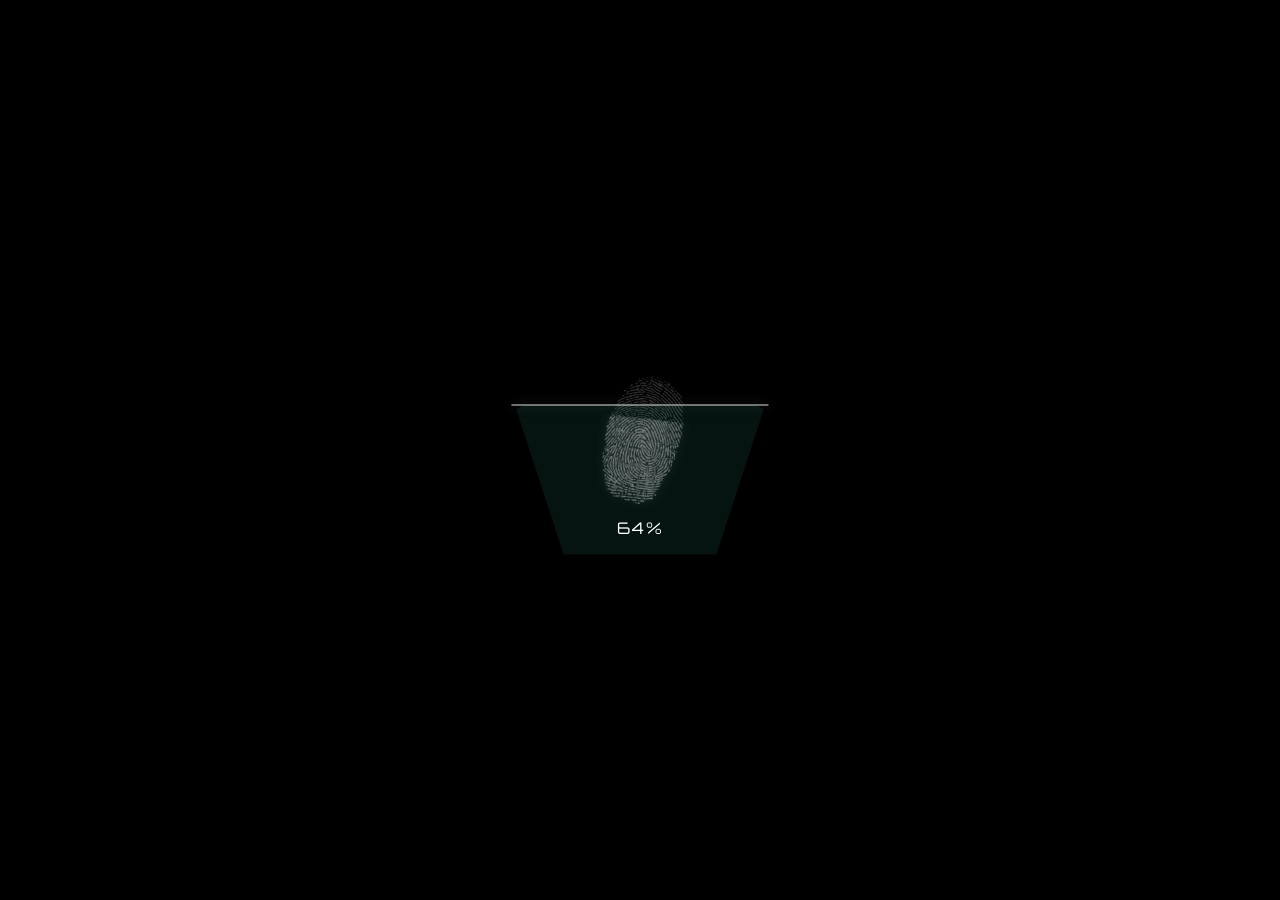
==== index.html @ 92cc8f49 "Update wel outreach" ====
<!doctype html>
<html lang="en">
  <head>
    <meta charset="utf-8">
    <meta name="viewport" content="width=device-width, initial-scale=1">
    <title>IONG | Surplus to Sustenance</title>
    <link rel="icon" href="assets/favicon.svg" type="image/svg+xml">
    <link rel="preconnect" href="https://fonts.googleapis.com">
    <link rel="preconnect" href="https://fonts.gstatic.com" crossorigin>
    <link href="https://fonts.googleapis.com/css2?family=Inter:wght@400&family=Orbitron:wght@400;500&display=swap" rel="stylesheet">
    <link rel="stylesheet" href="department-map.css?v=20260505-loading-final">
  </head>
  <body>
    <div class="department-page">
      <nav class="dept-nav">
        <a class="dept-logo" href="index.html" aria-label="IONG department map">
          <img src="assets/subtract.svg" alt="">
          <span>IONG</span>
        </a>
        <div class="employee">
          <p>Employee</p>
          <span>#004582</span>
        </div>
      </nav>

      <main class="dept-main">
        <section class="map-stage" data-map-stage aria-label="Department map">
          <svg class="pentagon-map" viewBox="0 0 900 620" xmlns="http://www.w3.org/2000/svg" aria-hidden="true">
            <g class="pentagon-layer layer-one">
              <polygon points="" data-radius="240"></polygon>
            </g>
            <g class="pentagon-layer layer-two">
              <polygon points="" data-radius="207"></polygon>
            </g>
            <g class="pentagon-layer layer-three">
              <polygon points="" data-radius="173"></polygon>
            </g>
            <g class="pentagon-layer layer-four">
              <polygon points="" data-radius="140"></polygon>
            </g>
          </svg>

          <button class="dept-label dept-mete" data-dept="mete" type="button">
            <span data-type-dept="mete">METE SYSTEMS</span><span class="cursor is-hidden" data-cursor="mete">|</span>
          </button>
          <button class="dept-label dept-wel" data-dept="wel" type="button">
            <span data-type-dept="wel">WĒL OUTREACH</span><span class="cursor is-hidden" data-cursor="wel">|</span>
          </button>
          <button class="dept-label dept-lic" data-dept="lic" type="button">
            <span data-type-dept="lic">LÍC ANALYTICS</span><span class="cursor is-hidden" data-cursor="lic">|</span>
            <span class="dept-hover-preview dept-hover-lock" aria-hidden="true">
              <span class="dept-lock-icon">
                <img class="dept-lock-body" src="assets/lock-body.svg" alt="">
                <img class="dept-lock-keyhole" src="assets/lock-keyhole.svg" alt="">
              </span>
            </span>
          </button>
          <button class="dept-label dept-lif" data-dept="lif" type="button">
            <span data-type-dept="lif">LIF CONTINUITY</span><span class="cursor is-hidden" data-cursor="lif">|</span>
            <span class="dept-hover-preview dept-hover-lock" aria-hidden="true">
              <span class="dept-lock-icon">
                <img class="dept-lock-body" src="assets/lock-body.svg" alt="">
                <img class="dept-lock-keyhole" src="assets/lock-keyhole.svg" alt="">
              </span>
            </span>
          </button>
          <button class="dept-label dept-hael" data-dept="hael" type="button">
            <span data-type-dept="hael">HÆL INTELLIGENCE</span><span class="cursor is-hidden" data-cursor="hael">|</span>
          </button>
        </section>
      </main>

      <aside class="department-detail-overlay" data-department-detail aria-hidden="true">
        <div class="department-detail-heading">
          <p data-detail-title>METE SYSTEMS</p>
          <span data-detail-subtitle>Surplus to sustenance</span>
        </div>
        <div class="department-detail-media" data-detail-media>
          <img data-detail-image src="assets/department-overlay-mete.png" alt="">
          <span class="department-detail-lock" data-detail-lock aria-hidden="true" hidden>
            <img class="department-detail-lock-body" src="assets/lock-body.svg" alt="">
            <img class="department-detail-lock-keyhole" src="assets/lock-keyhole.svg" alt="">
          </span>
        </div>
        <p class="department-detail-copy" data-detail-copy>
          Mete Systems collects and processes nutritional materials into daily sachets. It reduces waste and meets safety standards. The exact composition is not shared, and most processes are not visible to the public.
        </p>
      </aside>

      <div class="loading-overlay" data-loading>
        <div class="loading-main">
          <div class="loading-mark">
            <div class="loading-shape-frame">
              <div class="loading-complete-mask">
                <img class="loading-pentagon-complete" src="assets/loading-pentagon-100.svg" alt="">
              </div>
              <div class="loading-fingerprint" aria-hidden="true">
                <img src="assets/loading-fingerprint.png?v=20260505-loading-final" alt="">
                <img class="loading-fingerprint-scan" src="assets/loading-fingerprint.png?v=20260505-loading-final" alt="">
              </div>
              <div class="loading-scan-line" aria-hidden="true"></div>
            </div>
            <p class="loading-percent"><span data-loading-percent>0</span>%</p>
            <p class="loading-verified">Verified</p>
          </div>
        </div>
      </div>

      <div class="restricted-overlay" data-restricted hidden>
        <div class="restricted-modal" role="dialog" aria-modal="true" aria-labelledby="restricted-title">
          <div class="restricted-heading">
            <p id="restricted-title" class="restricted-title" data-restricted-title>LIF CONTINUITY</p>
            <p class="restricted-subtitle" data-restricted-subtitle>Population monitoring</p>
          </div>
          <button class="restricted-close" data-dismiss type="button" aria-label="Close restricted department detail">
            <img src="assets/close-light.svg" alt="">
          </button>
          <div class="restricted-content">
            <div class="restricted-card">
              <span class="restricted-lock-icon" aria-hidden="true">
                <img class="dept-lock-body" src="assets/lock-body.svg" alt="">
                <img class="dept-lock-keyhole" src="assets/lock-keyhole.svg" alt="">
              </span>
              <p>Access restricted.</p>
            </div>
            <p class="restricted-copy">Your clearance level does not permit access to this section.</p>
          </div>
        </div>
      </div>
    </div>

    <script src="cursor-glow.js"></script>
    <script src="department-map.js?v=20260505-loading-final"></script>
  </body>
</html>
---- department-map.css ----
:root {
  --background: #000000;
  --primary: #2a8a7a;
  --secondary: #ffffff;
}

* {
  box-sizing: border-box;
}

html,
body {
  width: 100%;
  min-width: 320px;
  height: 100%;
  margin: 0;
  background: var(--background);
  color: var(--secondary);
  font-family: Inter, Arial, sans-serif;
  overflow: hidden;
}

button,
a {
  font: inherit;
}

img {
  display: block;
  user-select: none;
}

.department-page {
  height: 100vh;
  display: flex;
  flex-direction: column;
  overflow: hidden;
  background: var(--background);
}

.dept-nav {
  flex: 0 0 auto;
  display: flex;
  align-items: center;
  justify-content: space-between;
  padding: 20px clamp(24px, 4.17vw, 80px);
}

.dept-logo {
  display: flex;
  align-items: center;
  gap: 48px;
  color: var(--secondary);
  text-decoration: none;
}

.dept-logo img {
  width: 24px;
  height: 23px;
}

.dept-logo span {
  font-family: Orbitron, sans-serif;
  font-size: 16px;
  line-height: 1;
  letter-spacing: 16px;
}

.employee {
  display: flex;
  flex-direction: column;
  align-items: flex-start;
  gap: 4px;
  font-weight: 400;
  line-height: 1;
}

.employee p {
  margin: 0;
  color: var(--secondary);
  font-family: Orbitron, sans-serif;
  font-size: 16px;
  line-height: 1;
  letter-spacing: 2px;
  text-transform: uppercase;
  white-space: nowrap;
}

.employee span {
  color: var(--primary);
  font-size: 10px;
  line-height: 1;
}

.dept-main {
  flex: 1 1 auto;
  min-height: 0;
  display: flex;
  flex-direction: column;
  align-items: center;
  justify-content: center;
  padding: 40px clamp(24px, 4.17vw, 80px);
  overflow: hidden;
}

.cursor {
  color: var(--primary);
  animation: cursor-blink 900ms steps(2, end) infinite;
}

.cursor.is-hidden {
  display: none;
}

.map-stage {
  position: relative;
  width: min(900px, 100%, calc((100vh - 230px) * 1.4516));
  max-height: 100%;
  aspect-ratio: 900 / 620;
  transform-style: preserve-3d;
  transform: perspective(1000px) rotateX(var(--tilt-x, 0deg)) rotateY(var(--tilt-y, 0deg));
  transition: transform 120ms ease-out;
}

.loading-overlay {
  position: fixed;
  inset: 0;
  z-index: 80;
  display: flex;
  align-items: center;
  justify-content: center;
  background: var(--background);
  opacity: 1;
  transition: opacity 520ms cubic-bezier(0.22, 1, 0.36, 1), visibility 520ms cubic-bezier(0.22, 1, 0.36, 1);
}

.loading-overlay.is-done {
  opacity: 0;
  visibility: hidden;
}

.loading-main {
  min-height: 100%;
  width: 100%;
  display: flex;
  align-items: center;
  justify-content: center;
  transition: opacity 520ms cubic-bezier(0.22, 1, 0.36, 1);
  will-change: opacity, transform;
}

.loading-overlay.is-done .loading-main {
  opacity: 0;
}

.loading-percent,
.loading-verified {
  margin: 0;
  color: var(--secondary);
  font-family: Orbitron, sans-serif;
  font-size: 16px;
  font-weight: 400;
  line-height: 1;
  letter-spacing: 2px;
  text-transform: uppercase;
  white-space: nowrap;
}

.loading-mark {
  position: relative;
  width: min(260px, 42vmin);
  aspect-ratio: 1;
  transform: translate3d(0, 0, 0) scale(1);
  transform-origin: center;
  transition: transform 980ms cubic-bezier(0.16, 1, 0.3, 1), opacity 520ms ease;
  will-change: transform, opacity;
}

.loading-overlay.is-morph .loading-mark {
  transform: translate3d(var(--loading-final-x, 0px), var(--loading-final-y, 0px), 0) scale(var(--loading-final-scale, 1));
}

.loading-overlay.is-morph .loading-percent {
  opacity: 0;
  transition: opacity 220ms ease;
}

.loading-overlay.is-morph .loading-fingerprint,
.loading-overlay.is-morph .loading-scan-line,
.loading-overlay.is-morph .loading-verified {
  opacity: 0;
  transition: opacity 220ms ease;
}

.loading-shape-frame {
  position: absolute;
  inset: 0 2.45% 9.55%;
}

.loading-pentagon {
  position: absolute;
  inset: 0;
  width: 100%;
  height: 100%;
  max-width: none;
}

.loading-complete-mask {
  position: absolute;
  left: 0;
  bottom: 0;
  width: 100%;
  height: calc(var(--loading-progress, 0) * 1%);
  overflow: hidden;
  opacity: 0.72;
}

.loading-pentagon-complete {
  position: absolute;
  left: 0;
  bottom: 0;
  width: 100%;
  height: var(--loading-shape-height, 100%);
  max-width: none;
}

.loading-fingerprint {
  position: absolute;
  left: 50%;
  top: 50%;
  width: 42.25%;
  height: 64.75%;
  z-index: 2;
  opacity: 0.46;
  overflow: hidden;
  transform: translate(-50%, -49%) rotate(7.13deg);
  transition: opacity 180ms ease;
}

.loading-fingerprint img {
  position: absolute;
  top: 0;
  left: 0;
  width: 100%;
  height: 100%;
  max-width: none;
  object-fit: contain;
}

.loading-fingerprint img:not(.loading-fingerprint-scan) {
  opacity: 0.42;
}

.loading-fingerprint-scan {
  opacity: 1;
  clip-path: inset(calc(100% - var(--loading-progress, 0) * 1%) 0 0 0);
  filter: drop-shadow(0 0 6px rgba(232, 234, 235, 0.48));
}

.loading-scan-line {
  position: absolute;
  left: 50%;
  top: calc(100% - var(--loading-progress, 0) * 1%);
  z-index: 3;
  width: 104%;
  height: 1px;
  background: rgba(232, 234, 235, 0.95);
  box-shadow: 0 0 12px rgba(232, 234, 235, 0.34);
  transform: translate(-50%, -50%);
  transition: opacity 180ms ease;
}

.loading-percent {
  position: absolute;
  left: 50%;
  top: calc(50% + 30%);
  opacity: 1;
  transform: translate(-50%, -50%);
  transition: opacity 180ms ease;
}

.loading-verified {
  position: absolute;
  left: 50%;
  top: 50%;
  opacity: 0;
  transform: translate(-50%, -50%);
  transition: opacity 220ms ease;
}

.loading-overlay.is-verified .loading-percent,
.loading-overlay.is-verified .loading-fingerprint,
.loading-overlay.is-verified .loading-scan-line {
  opacity: 0 !important;
}

.loading-overlay.is-verified .loading-verified {
  opacity: 1 !important;
}

.pentagon-map {
  position: absolute;
  inset: 0;
  width: 100%;
  height: 100%;
}

.pentagon-layer {
  opacity: 0;
  transform-box: fill-box;
  transform-origin: 450px 310px;
  transform: scale(0.88) rotate(-5deg);
}

.department-page.is-ready .pentagon-layer {
  animation: pentagon-enter 1120ms cubic-bezier(0.22, 1, 0.36, 1) forwards;
}

.department-page.is-ready .layer-one {
  animation-delay: 450ms;
}

.department-page.is-ready .layer-two {
  animation-delay: 300ms;
}

.department-page.is-ready .layer-three {
  animation-delay: 150ms;
}

.department-page.is-ready .layer-four {
  animation-delay: 0ms;
}

.pentagon-layer polygon {
  fill: var(--primary);
  fill-opacity: 0.1;
}

.dept-label {
  position: absolute;
  display: block;
  opacity: 0;
  padding: 0;
  border: 0;
  background: transparent;
  color: var(--secondary);
  font-family: Orbitron, sans-serif;
  font-size: 16px;
  line-height: 1;
  letter-spacing: 2px;
  text-transform: uppercase;
  white-space: nowrap;
  cursor: default;
  pointer-events: none;
  transform: translate3d(var(--label-anchor-x, 0), var(--label-anchor-y, 0), 0) translateY(14px);
  transition: opacity 720ms cubic-bezier(0.22, 1, 0.36, 1), transform 720ms cubic-bezier(0.22, 1, 0.36, 1), color 150ms ease;
  will-change: opacity, transform;
}

.dept-label::before {
  content: "";
  position: absolute;
  inset: -18px -28px;
}

.dept-label.is-ready {
  opacity: 1;
  cursor: pointer;
  pointer-events: auto;
  transform: translate3d(var(--label-anchor-x, 0), var(--label-anchor-y, 0), 0) translateY(0);
}

.dept-label:hover,
.dept-label:focus-visible {
  color: var(--primary);
  outline: none;
}

.dept-hover-preview {
  position: absolute;
  left: calc(100% + 56px);
  top: 50%;
  width: 77px;
  height: 77px;
  overflow: hidden;
  opacity: 0;
  visibility: hidden;
  z-index: 3;
  border-radius: 1.848px;
  transform: translateY(-50%) translateX(-8px) scale(0.98);
  transition: opacity 220ms ease, transform 260ms cubic-bezier(0.22, 1, 0.36, 1);
  pointer-events: none;
  will-change: opacity, transform;
}

.dept-lif .dept-hover-preview {
  right: calc(100% + 56px);
  left: auto;
  transform: translateY(-50%) translateX(8px) scale(0.98);
}

.dept-hover-lock {
  position: absolute;
  height: 77px;
}

.dept-lock-icon {
  position: absolute;
  left: calc(50% + 0.5px);
  top: 50%;
  width: 40px;
  height: 40px;
  transform: translate(-50%, -50%);
}

.dept-lock-body {
  position: absolute;
  left: 16.92%;
  top: 8.58%;
  width: 66.16%;
  height: 82.84%;
  max-width: none;
}

.dept-lock-keyhole {
  position: absolute;
  left: 45.83%;
  top: 58.13%;
  width: 8.34%;
  height: 16.08%;
  max-width: none;
}

.dept-label:hover .dept-hover-preview,
.dept-label:focus-visible .dept-hover-preview {
  opacity: 1;
  visibility: visible;
  transform: translateY(-50%) translateX(0) scale(1);
}

.dept-mete {
  left: 50%;
  top: 7.419%;
  --label-anchor-x: -50%;
  --label-anchor-y: -100%;
}

.dept-wel {
  left: 77.9%;
  top: 38.316%;
  --label-anchor-x: 0;
  --label-anchor-y: -50%;
}

.dept-lic {
  left: 67.244%;
  top: 88.33%;
  --label-anchor-x: 0;
  --label-anchor-y: 0;
}

.dept-lif {
  left: 32.756%;
  top: 88.33%;
  --label-anchor-x: -100%;
  --label-anchor-y: 0;
}

.dept-hael {
  left: 22.1%;
  top: 38.316%;
  --label-anchor-x: -100%;
  --label-anchor-y: -50%;
}

.department-detail-overlay {
  position: fixed;
  left: 50%;
  top: 50%;
  z-index: 28;
  width: 642px;
  height: 404px;
  overflow: hidden;
  border: 1px solid var(--primary);
  border-radius: 4px;
  background: var(--background);
  color: var(--secondary);
  opacity: 0;
  pointer-events: none;
  transform: translate(-50%, -47%) scale(0.965);
  transition: opacity 220ms ease, transform 340ms cubic-bezier(0.22, 1, 0.36, 1);
  will-change: opacity, transform;
}

.department-detail-overlay[aria-hidden="true"] {
  visibility: hidden;
}

.department-detail-overlay.is-open {
  visibility: visible;
  opacity: 1;
  transform: translate(-50%, -50%) scale(1);
}

.department-detail-heading {
  position: absolute;
  left: 55px;
  top: 31px;
  width: 432px;
  display: flex;
  flex-direction: column;
  align-items: flex-start;
  gap: 2px;
  font-weight: 400;
  line-height: 1;
  letter-spacing: 2px;
}

.department-detail-heading p,
.department-detail-heading span,
.department-detail-copy {
  margin: 0;
}

.department-detail-heading p {
  font-family: Orbitron, sans-serif;
  font-size: 16px;
  text-transform: uppercase;
}

.department-detail-heading span {
  font-size: 16px;
}

.department-detail-media {
  position: absolute;
  left: -62px;
  top: 22px;
  width: 403px;
  height: 403px;
}

.department-detail-media img {
  width: 100%;
  height: 100%;
  max-width: none;
  object-fit: cover;
}

.department-detail-media > img[hidden] {
  display: none;
}

.department-detail-media.is-mete {
  left: 55px;
  top: 106px;
  width: 160px;
  height: 218px;
}

.department-detail-media.is-mete img {
  object-fit: contain;
}

.department-detail-media.is-hael {
  left: 55px;
  top: 106px;
  width: 160px;
  height: 208px;
}

.department-detail-media.is-hael img {
  object-fit: cover;
}

.department-detail-media.is-wel {
  left: 55px;
  top: 115px;
  width: 160px;
  height: 208px;
}

.department-detail-media.is-wel img {
  object-fit: contain;
}

.department-detail-media.is-muted {
  filter: grayscale(0.85);
  opacity: 0.42;
}

.department-detail-media.is-locked {
  left: 70px;
  top: 140px;
  width: 166px;
  height: 166px;
  border: 1px solid rgba(42, 138, 122, 0.38);
  border-radius: 4px;
}

.department-detail-lock {
  position: absolute;
  left: 50%;
  top: 50%;
  width: 64px;
  height: 64px;
  display: none;
  transform: translate(-50%, -50%);
}

.department-detail-lock:not([hidden]) {
  display: block;
}

.department-detail-lock-body {
  position: absolute;
  left: 16.92%;
  top: 8.58%;
  width: 66.16%;
  height: 82.84%;
  max-width: none;
}

.department-detail-lock-keyhole {
  position: absolute;
  left: 45.83%;
  top: 58.13%;
  width: 8.34%;
  height: 16.08%;
  max-width: none;
}

.department-detail-copy {
  position: absolute;
  left: 258px;
  top: 181px;
  width: 321px;
  color: var(--secondary);
  font-size: 14px;
  line-height: 1.18;
  letter-spacing: 0;
  transform: none;
}

.restricted-overlay {
  position: fixed;
  inset: 0;
  z-index: 50;
  display: flex;
  align-items: center;
  justify-content: center;
  padding: 24px;
  background: rgba(0, 0, 0, 0.88);
  opacity: 0;
  transition: opacity 240ms ease;
}

.restricted-overlay.is-open {
  opacity: 1;
}

.restricted-overlay[hidden] {
  display: none;
}

.restricted-modal {
  position: relative;
  width: min(1200px, calc(100vw - 48px), calc((100vh - 48px) * 1.5));
  aspect-ratio: 1200 / 800;
  border: 1px solid var(--primary);
  background: var(--background);
  overflow: hidden;
  transform: scale(0.96);
  opacity: 0;
  transition: transform 260ms cubic-bezier(0.22, 1, 0.36, 1), opacity 220ms ease;
}

.restricted-overlay.is-open .restricted-modal {
  transform: scale(1);
  opacity: 1;
}

.restricted-heading {
  position: absolute;
  left: 4.917%;
  top: 7.125%;
  display: flex;
  flex-direction: column;
  align-items: flex-start;
  gap: 8px;
  color: var(--secondary);
}

.restricted-title,
.restricted-subtitle,
.restricted-copy,
.restricted-card p {
  margin: 0;
}

.restricted-title {
  font-family: Orbitron, sans-serif;
  font-size: clamp(18px, 2.667vw, 32px);
  font-weight: 400;
  line-height: 1;
  letter-spacing: clamp(5px, 1.333vw, 16px);
  text-transform: uppercase;
  white-space: nowrap;
}

.restricted-subtitle {
  font-size: clamp(14px, 2vw, 24px);
  line-height: 1;
  letter-spacing: 2px;
}

.restricted-close {
  position: absolute;
  right: 5.083%;
  top: 7.125%;
  width: clamp(32px, 3.333vw, 40px);
  height: clamp(32px, 3.333vw, 40px);
  padding: 0;
  border: 1px solid var(--primary);
  border-radius: 4px;
  background: transparent;
  overflow: hidden;
  cursor: pointer;
  transition: background 150ms ease;
}

.restricted-close:hover,
.restricted-close:focus-visible {
  background: rgba(42, 138, 122, 0.16);
  outline: none;
}

.restricted-close img {
  position: absolute;
  left: 50%;
  top: 50%;
  width: 12.5px;
  height: 12.5px;
  max-width: none;
  transform: translate(-50%, -50%);
}

.restricted-content {
  position: absolute;
  left: 50%;
  top: 32%;
  width: 90%;
  max-width: calc(100% - 120px);
  display: flex;
  flex-direction: column;
  align-items: center;
  gap: 24px;
  transform: translateX(-50%);
}

.restricted-card {
  position: relative;
  width: min(489px, 45.278%);
  aspect-ratio: 489 / 372;
  min-width: 280px;
  height: auto;
  max-width: 100%;
  background: rgba(232, 234, 235, 0.1);
}

.restricted-card p,
.restricted-copy {
  color: var(--primary);
  font-size: clamp(11px, 1.333vw, 16px);
  line-height: 1;
  letter-spacing: 2px;
  white-space: nowrap;
}

.restricted-card p {
  position: absolute;
  left: calc(50% + 0.5px);
  top: calc(50% + 32px);
  font-size: clamp(12px, 1.333vw, 16px);
  transform: translateX(-50%);
}

.restricted-lock-icon {
  position: absolute;
  left: calc(50% + 0.5px);
  top: calc(50% - 19px);
  width: 40px;
  height: 40px;
  transform: translate(-50%, -50%);
}

@keyframes cursor-blink {
  0%,
  45% {
    opacity: 1;
  }

  46%,
  100% {
    opacity: 0;
  }
}

@keyframes pentagon-enter {
  0% {
    opacity: 0;
    transform: scale(0.88) rotate(-5deg);
  }

  45% {
    opacity: 1;
  }

  to {
    opacity: 1;
    transform: scale(1) rotate(0deg);
  }
}

@media (max-width: 760px) {
  .dept-nav {
    padding: 18px 20px;
  }

  .dept-logo {
    gap: 14px;
  }

  .dept-logo span {
    font-size: 12px;
    letter-spacing: 7px;
  }

  .employee p {
    font-size: 12px;
  }

  .dept-main {
    padding: 28px 22px;
  }

  .dept-label {
    font-size: 11px;
    letter-spacing: 1px;
  }

  .restricted-modal {
    width: calc(100vw - 48px);
  }

  .restricted-title {
    max-width: 72vw;
  }

  .department-detail-overlay {
    width: calc(100vw - 32px);
    height: auto;
    aspect-ratio: 642 / 404;
    transform: translate(-50%, -47%) scale(0.94);
  }

  .department-detail-overlay.is-open {
    transform: translate(-50%, -50%) scale(0.94);
  }
}

@media (prefers-reduced-motion: reduce) {
  *,
  *::before,
  *::after {
    animation-duration: 1ms !important;
    transition-duration: 1ms !important;
  }

  .map-stage {
    transform: none;
  }
}
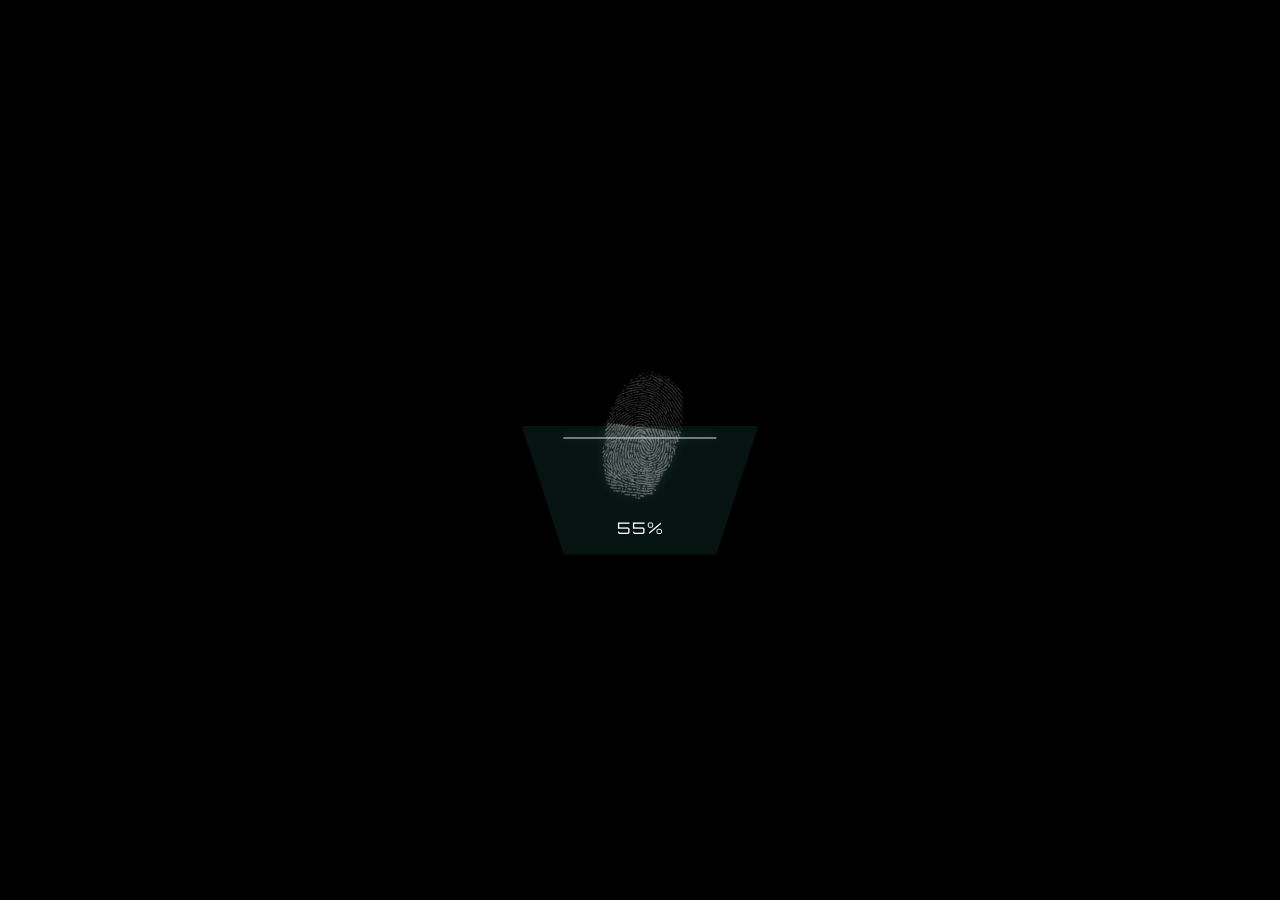
==== commit 71d6a1f8: "Update onboarding and employee assignment flow" ====
--- a/index.html
+++ b/index.html
@@ -8,7 +8,7 @@
     <link rel="preconnect" href="https://fonts.googleapis.com">
     <link rel="preconnect" href="https://fonts.gstatic.com" crossorigin>
     <link href="https://fonts.googleapis.com/css2?family=Inter:wght@400&family=Orbitron:wght@400;500&display=swap" rel="stylesheet">
-    <link rel="stylesheet" href="department-map.css?v=20260505-loading-final">
+    <link rel="stylesheet" href="department-map.css?v=20260505-employee-assignment">
   </head>
   <body>
     <div class="department-page">
@@ -67,6 +67,9 @@
           <button class="dept-label dept-hael" data-dept="hael" type="button">
             <span data-type-dept="hael">HÆL INTELLIGENCE</span><span class="cursor is-hidden" data-cursor="hael">|</span>
           </button>
+          <div class="onboard-badge" data-onboard-badge aria-hidden="true" tabindex="0" data-node-id="279:945">
+            <span data-node-id="279:944">WELCOME ONBOARD</span>
+          </div>
         </section>
       </main>
 
@@ -129,7 +132,7 @@
       </div>
     </div>
 
-    <script src="cursor-glow.js"></script>
-    <script src="department-map.js?v=20260505-loading-final"></script>
+    <script src="cursor-glow.js?v=20260505-natural-cursor"></script>
+    <script src="department-map.js?v=20260505-employee-assignment"></script>
   </body>
 </html>
--- a/department-map.css
+++ b/department-map.css
@@ -61,7 +61,7 @@
 
 .dept-logo span {
   font-family: Orbitron, sans-serif;
-  font-size: 16px;
+  font-size: 14px;
   line-height: 1;
   letter-spacing: 16px;
 }
@@ -227,7 +227,7 @@
 .loading-fingerprint {
   position: absolute;
   left: 50%;
-  top: 50%;
+  top: 48%;
   width: 42.25%;
   height: 64.75%;
   z-index: 2;
@@ -260,14 +260,15 @@
 .loading-scan-line {
   position: absolute;
   left: 50%;
-  top: calc(100% - var(--loading-progress, 0) * 1%);
+  top: 50%;
   z-index: 3;
-  width: 104%;
+  width: 62%;
   height: 1px;
   background: rgba(232, 234, 235, 0.95);
   box-shadow: 0 0 12px rgba(232, 234, 235, 0.34);
   transform: translate(-50%, -50%);
   transition: opacity 180ms ease;
+  animation: loading-scan-sweep 1.55s ease-in-out infinite alternate;
 }
 
 .loading-percent {
@@ -439,6 +440,60 @@
   transform: translateY(-50%) translateX(0) scale(1);
 }
 
+.onboard-badge {
+  position: absolute;
+  left: 50%;
+  top: 48%;
+  z-index: 2;
+  display: flex;
+  align-items: center;
+  justify-content: center;
+  width: 255px;
+  height: 36px;
+  padding: 0 16px;
+  border: 1px solid rgba(255, 255, 255, 0.3);
+  border-radius: 4px;
+  background: transparent;
+  color: var(--secondary);
+  font-family: Orbitron, sans-serif;
+  font-size: 14px;
+  font-weight: 400;
+  line-height: 1;
+  letter-spacing: 2px;
+  text-transform: uppercase;
+  white-space: nowrap;
+  opacity: 0;
+  pointer-events: none;
+  transform: translate(-50%, -44%) scale(0.94);
+  transition:
+    border-color 220ms ease,
+    opacity 520ms ease,
+    transform 520ms cubic-bezier(0.22, 1, 0.36, 1);
+}
+
+.onboard-badge span {
+  display: block;
+  width: 223px;
+  max-width: 100%;
+  text-align: center;
+}
+
+.department-page.is-ready.is-onboarded .onboard-badge {
+  opacity: 1;
+  pointer-events: auto;
+  transform: translate(-50%, -50%) scale(1);
+  animation: onboard-badge-enter 860ms cubic-bezier(0.22, 1, 0.36, 1);
+  transition-delay: 0ms;
+}
+
+.department-page.is-ready.is-onboarded .onboard-badge:hover,
+.department-page.is-ready.is-onboarded .onboard-badge:focus-visible {
+  border-color: rgba(255, 255, 255, 0.66);
+  box-shadow: 0 0 18px rgba(255, 255, 255, 0.1);
+  outline: none;
+  transform: translate(-50%, -50%) scale(1.08);
+}
+
 .dept-mete {
   left: 50%;
   top: 7.419%;
@@ -482,9 +537,12 @@
   width: 642px;
   height: 404px;
   overflow: hidden;
-  border: 1px solid var(--primary);
+  border: 1px solid rgba(255, 255, 255, 0.3);
   border-radius: 4px;
   background: var(--background);
+  box-shadow:
+    0 0 0 1px rgba(255, 255, 255, 0.04),
+    0 0 24px rgba(255, 255, 255, 0.08);
   color: var(--secondary);
   opacity: 0;
   pointer-events: none;
@@ -807,6 +865,40 @@
   }
 }
 
+@keyframes loading-scan-sweep {
+  0% {
+    top: 22%;
+    opacity: 0.36;
+  }
+
+  12%,
+  88% {
+    opacity: 1;
+  }
+
+  100% {
+    top: 78%;
+    opacity: 0.42;
+  }
+}
+
+@keyframes onboard-badge-enter {
+  0% {
+    opacity: 0;
+    transform: translate(-50%, -34%) scale(0.9);
+  }
+
+  52% {
+    opacity: 1;
+    transform: translate(-50%, -52%) scale(1.025);
+  }
+
+  100% {
+    opacity: 1;
+    transform: translate(-50%, -50%) scale(1);
+  }
+}
+
 @keyframes pentagon-enter {
   0% {
     opacity: 0;
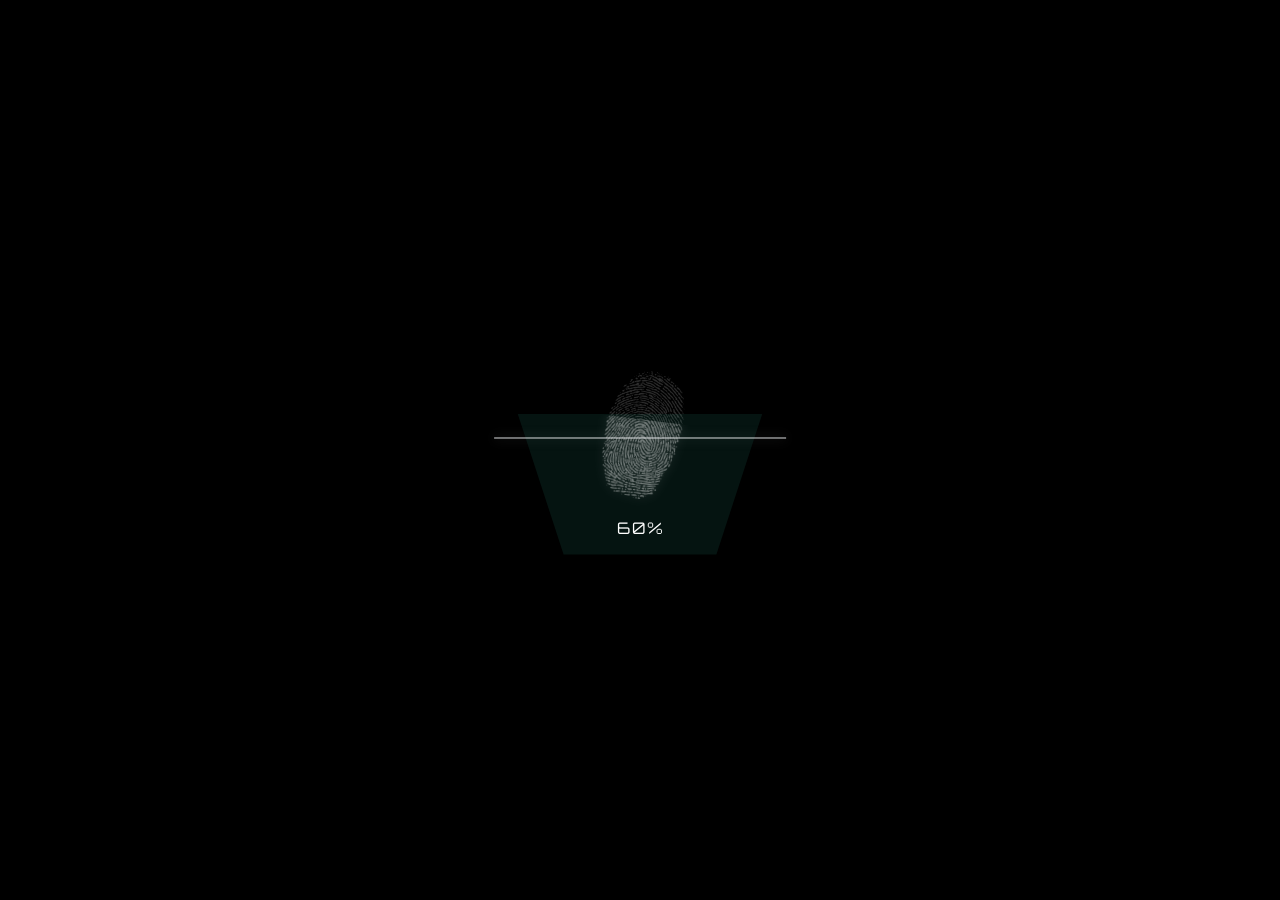
==== commit a5c25b9f: "Refine onboarding scan and employee assignment" ====
--- a/index.html
+++ b/index.html
@@ -8,7 +8,7 @@
     <link rel="preconnect" href="https://fonts.googleapis.com">
     <link rel="preconnect" href="https://fonts.gstatic.com" crossorigin>
     <link href="https://fonts.googleapis.com/css2?family=Inter:wght@400&family=Orbitron:wght@400;500&display=swap" rel="stylesheet">
-    <link rel="stylesheet" href="department-map.css?v=20260505-employee-assignment">
+    <link rel="stylesheet" href="department-map.css?v=20260505-wide-scan-line">
   </head>
   <body>
     <div class="department-page">
--- a/department-map.css
+++ b/department-map.css
@@ -262,7 +262,7 @@
   left: 50%;
   top: 50%;
   z-index: 3;
-  width: 62%;
+  width: 118%;
   height: 1px;
   background: rgba(232, 234, 235, 0.95);
   box-shadow: 0 0 12px rgba(232, 234, 235, 0.34);
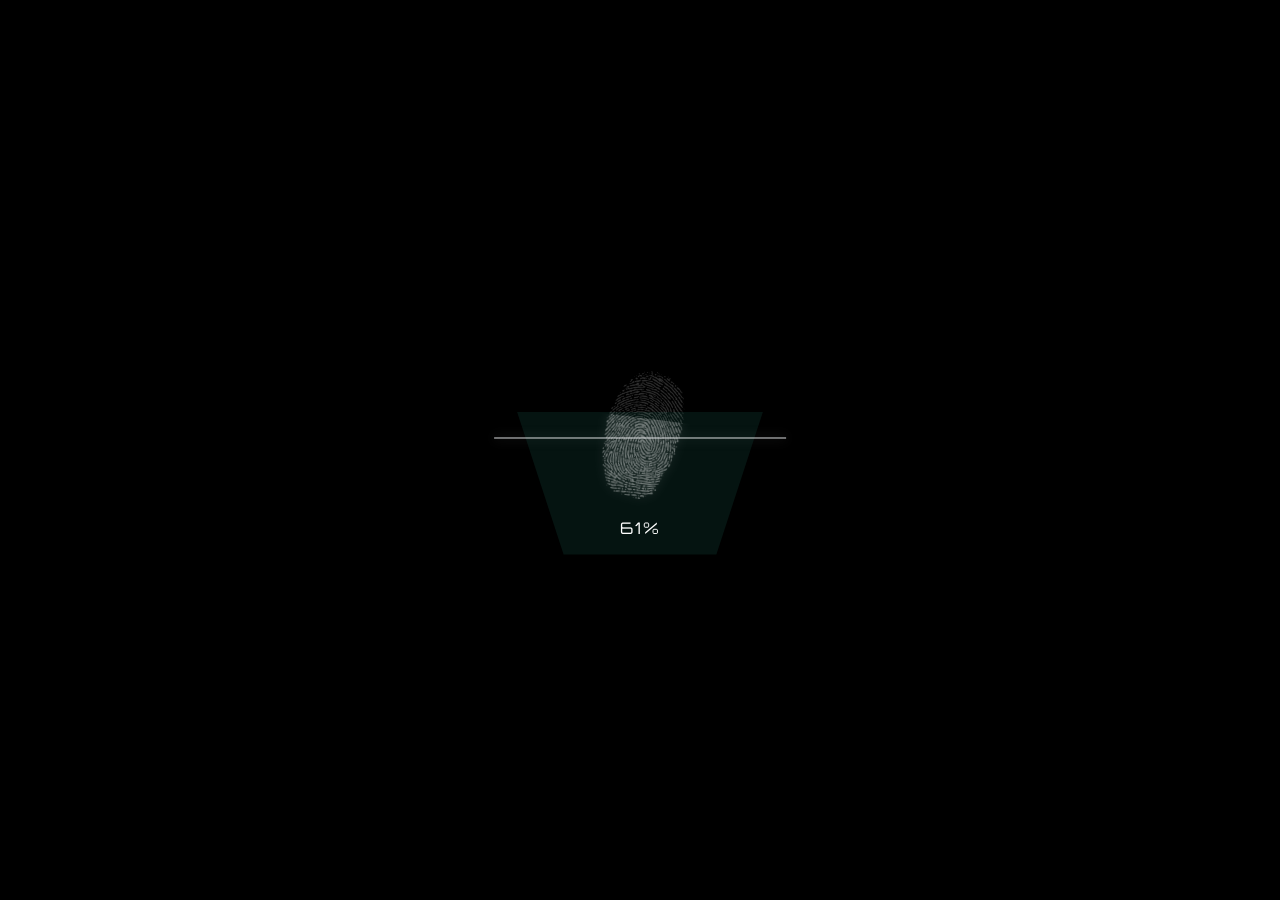
==== commit 98248049: "Add employee assignment onboarding flow" ====
--- a/index.html
+++ b/index.html
@@ -8,7 +8,7 @@
     <link rel="preconnect" href="https://fonts.googleapis.com">
     <link rel="preconnect" href="https://fonts.gstatic.com" crossorigin>
     <link href="https://fonts.googleapis.com/css2?family=Inter:wght@400&family=Orbitron:wght@400;500&display=swap" rel="stylesheet">
-    <link rel="stylesheet" href="department-map.css?v=20260505-wide-scan-line">
+    <link rel="stylesheet" href="department-map.css?v=20260505-small-onboard-badge">
   </head>
   <body>
     <div class="department-page">
@@ -133,6 +133,6 @@
     </div>
 
     <script src="cursor-glow.js?v=20260505-natural-cursor"></script>
-    <script src="department-map.js?v=20260505-employee-assignment"></script>
+    <script src="department-map.js?v=20260505-small-onboard-badge"></script>
   </body>
 </html>
--- a/department-map.css
+++ b/department-map.css
@@ -448,18 +448,18 @@
   display: flex;
   align-items: center;
   justify-content: center;
-  width: 255px;
-  height: 36px;
-  padding: 0 16px;
+  width: 188px;
+  height: 28px;
+  padding: 0 12px;
   border: 1px solid rgba(255, 255, 255, 0.3);
   border-radius: 4px;
   background: transparent;
   color: var(--secondary);
   font-family: Orbitron, sans-serif;
-  font-size: 14px;
+  font-size: 10px;
   font-weight: 400;
   line-height: 1;
-  letter-spacing: 2px;
+  letter-spacing: 1.6px;
   text-transform: uppercase;
   white-space: nowrap;
   opacity: 0;
@@ -473,7 +473,7 @@
 
 .onboard-badge span {
   display: block;
-  width: 223px;
+  width: 164px;
   max-width: 100%;
   text-align: center;
 }
@@ -491,7 +491,7 @@
   border-color: rgba(255, 255, 255, 0.66);
   box-shadow: 0 0 18px rgba(255, 255, 255, 0.1);
   outline: none;
-  transform: translate(-50%, -50%) scale(1.08);
+  transform: translate(-50%, -50%) scale(1.06);
 }
 
 .dept-mete {
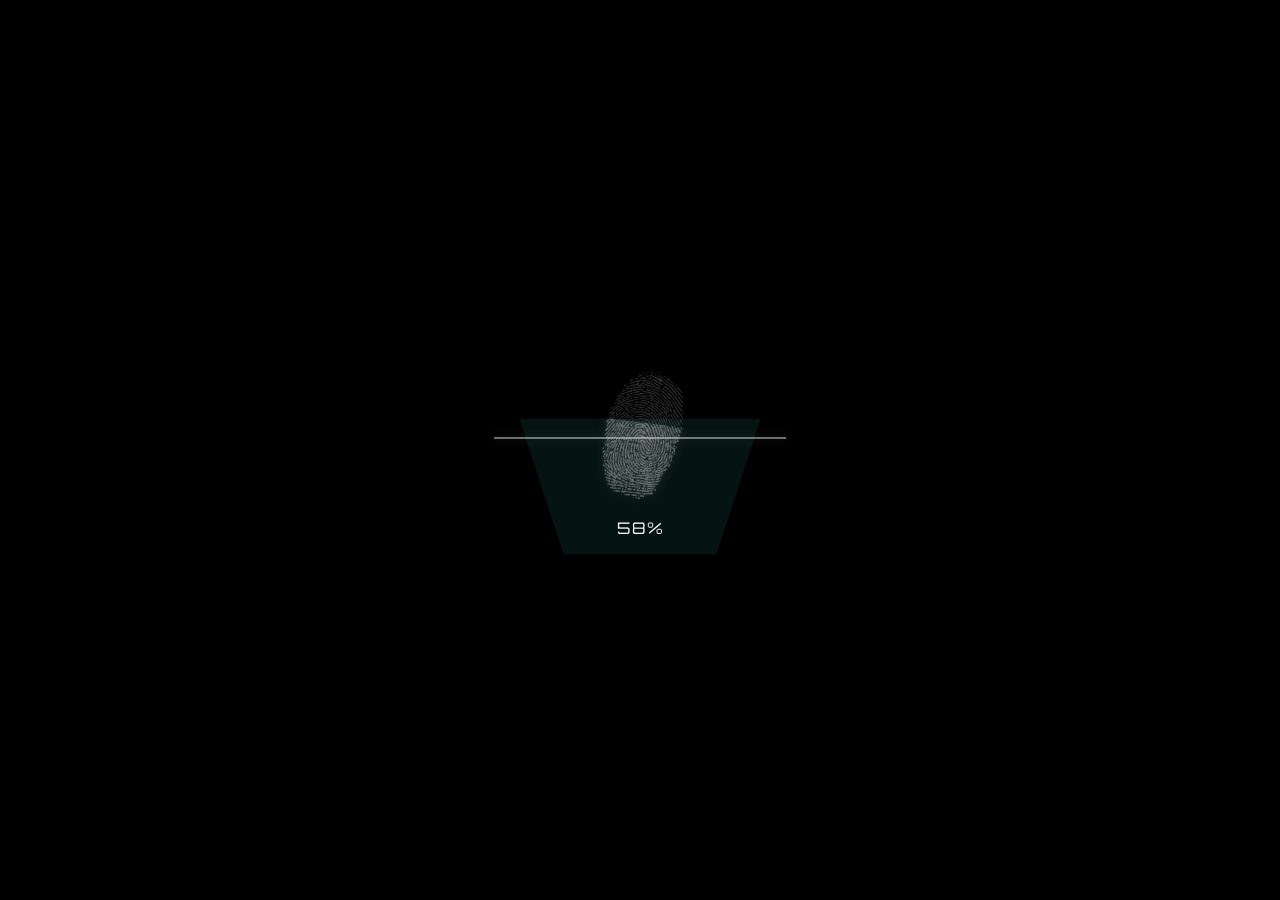
==== commit 29e074ab: "Refine department map hover interactions" ====
--- a/index.html
+++ b/index.html
@@ -8,7 +8,7 @@
     <link rel="preconnect" href="https://fonts.googleapis.com">
     <link rel="preconnect" href="https://fonts.gstatic.com" crossorigin>
     <link href="https://fonts.googleapis.com/css2?family=Inter:wght@400&family=Orbitron:wght@400;500&display=swap" rel="stylesheet">
-    <link rel="stylesheet" href="department-map.css?v=20260505-small-onboard-badge">
+    <link rel="stylesheet" href="department-map.css?v=20260506-directional-hover-card">
   </head>
   <body>
     <div class="department-page">
@@ -67,9 +67,9 @@
           <button class="dept-label dept-hael" data-dept="hael" type="button">
             <span data-type-dept="hael">HÆL INTELLIGENCE</span><span class="cursor is-hidden" data-cursor="hael">|</span>
           </button>
-          <div class="onboard-badge" data-onboard-badge aria-hidden="true" tabindex="0" data-node-id="279:945">
+          <button class="onboard-badge" data-onboard-badge aria-hidden="true" type="button" data-node-id="279:945">
             <span data-node-id="279:944">WELCOME ONBOARD</span>
-          </div>
+          </button>
         </section>
       </main>
 
@@ -132,7 +132,7 @@
       </div>
     </div>
 
-    <script src="cursor-glow.js?v=20260505-natural-cursor"></script>
-    <script src="department-map.js?v=20260505-small-onboard-badge"></script>
+    <script src="cursor-glow.js?v=20260506-onboard-hover-target"></script>
+    <script src="department-map.js?v=20260506-directional-hover-card"></script>
   </body>
 </html>
--- a/department-map.css
+++ b/department-map.css
@@ -362,7 +362,16 @@
 .dept-label::before {
   content: "";
   position: absolute;
+  display: block;
   inset: -18px -28px;
+}
+
+.dept-label > span {
+  pointer-events: none;
+}
+
+.dept-wel::before {
+  inset: -34px -96px -42px -44px;
 }
 
 .dept-label.is-ready {
@@ -373,7 +382,8 @@
 }
 
 .dept-label:hover,
-.dept-label:focus-visible {
+.dept-label:focus-visible,
+.dept-label.is-hovered {
   color: var(--primary);
   outline: none;
 }
@@ -434,7 +444,8 @@
 }
 
 .dept-label:hover .dept-hover-preview,
-.dept-label:focus-visible .dept-hover-preview {
+.dept-label:focus-visible .dept-hover-preview,
+.dept-label.is-hovered .dept-hover-preview {
   opacity: 1;
   visibility: visible;
   transform: translateY(-50%) translateX(0) scale(1);
@@ -451,6 +462,7 @@
   width: 188px;
   height: 28px;
   padding: 0 12px;
+  overflow: hidden;
   border: 1px solid rgba(255, 255, 255, 0.3);
   border-radius: 4px;
   background: transparent;
@@ -464,33 +476,69 @@
   white-space: nowrap;
   opacity: 0;
   pointer-events: none;
-  transform: translate(-50%, -44%) scale(0.94);
+  transform: translate(-50%, calc(-50% + 28px)) scale(0.965);
   transition:
     border-color 220ms ease,
+    box-shadow 220ms ease,
     opacity 520ms ease,
     transform 520ms cubic-bezier(0.22, 1, 0.36, 1);
 }
 
+.onboard-badge::before {
+  content: "";
+  position: absolute;
+  inset: 0;
+  border-radius: inherit;
+  background: linear-gradient(90deg, transparent, rgba(255, 255, 255, 0.08), transparent);
+  opacity: 0;
+  pointer-events: none;
+  transform: translateX(-100%);
+}
+
+.onboard-badge::after {
+  content: "";
+  position: absolute;
+  left: -10%;
+  top: 0;
+  width: 120%;
+  height: 1px;
+  background: rgba(255, 255, 255, 0.72);
+  box-shadow:
+    0 0 12px rgba(255, 255, 255, 0.26),
+    0 0 24px rgba(42, 138, 122, 0.16);
+  opacity: 0;
+  pointer-events: none;
+}
+
 .onboard-badge span {
+  position: relative;
+  z-index: 1;
   display: block;
-  width: 164px;
-  max-width: 100%;
   text-align: center;
+  pointer-events: none;
 }
 
 .department-page.is-ready.is-onboarded .onboard-badge {
   opacity: 1;
   pointer-events: auto;
   transform: translate(-50%, -50%) scale(1);
-  animation: onboard-badge-enter 860ms cubic-bezier(0.22, 1, 0.36, 1);
+  animation: onboard-badge-enter 980ms cubic-bezier(0.22, 1, 0.36, 1) 620ms both;
   transition-delay: 0ms;
 }
 
-.department-page.is-ready.is-onboarded .onboard-badge:hover,
-.department-page.is-ready.is-onboarded .onboard-badge:focus-visible {
+.department-page.is-ready.is-onboarded .onboard-badge::before {
+  animation: onboard-badge-light-sweep 1500ms cubic-bezier(0.22, 1, 0.36, 1) 1300ms both;
+}
+
+.department-page.is-ready.is-onboarded .onboard-badge::after {
+  animation: onboard-badge-scan 1300ms ease-in-out 900ms both;
+}
+
+.department-page.is-ready.is-onboarded .onboard-badge:focus-visible,
+.department-page.is-ready.is-onboarded .onboard-badge.is-hovered {
+  outline: none;
   border-color: rgba(255, 255, 255, 0.66);
   box-shadow: 0 0 18px rgba(255, 255, 255, 0.1);
-  outline: none;
   transform: translate(-50%, -50%) scale(1.06);
 }
 
@@ -531,8 +579,8 @@
 
 .department-detail-overlay {
   position: fixed;
-  left: 50%;
-  top: 50%;
+  left: var(--detail-left, 50%);
+  top: var(--detail-top, 50%);
   z-index: 28;
   width: 642px;
   height: 404px;
@@ -546,7 +594,7 @@
   color: var(--secondary);
   opacity: 0;
   pointer-events: none;
-  transform: translate(-50%, -47%) scale(0.965);
+  transform: translate(var(--detail-x, -50%), calc(var(--detail-y, -50%) + 18px)) scale(0.965);
   transition: opacity 220ms ease, transform 340ms cubic-bezier(0.22, 1, 0.36, 1);
   will-change: opacity, transform;
 }
@@ -558,7 +606,28 @@
 .department-detail-overlay.is-open {
   visibility: visible;
   opacity: 1;
-  transform: translate(-50%, -50%) scale(1);
+  transform: translate(var(--detail-x, -50%), var(--detail-y, -50%)) scale(1);
+}
+
+.department-detail-overlay.is-from-mete {
+  --detail-left: 50%;
+  --detail-top: 25%;
+  --detail-x: -50%;
+  --detail-y: 0%;
+}
+
+.department-detail-overlay.is-from-wel {
+  --detail-left: calc(50% + min(28vw, 360px));
+  --detail-top: 50%;
+  --detail-x: -50%;
+  --detail-y: -50%;
+}
+
+.department-detail-overlay.is-from-hael {
+  --detail-left: calc(50% - min(28vw, 360px));
+  --detail-top: 50%;
+  --detail-x: -50%;
+  --detail-y: -50%;
 }
 
 .department-detail-heading {
@@ -883,19 +952,42 @@
 }
 
 @keyframes onboard-badge-enter {
+  to {
+    opacity: 1;
+    transform: translate(-50%, -50%) scale(1);
+  }
+}
+
+@keyframes onboard-badge-scan {
+  0% {
+    top: 0;
+    opacity: 0;
+  }
+
+  12%,
+  82% {
+    opacity: 1;
+  }
+
+  100% {
+    top: 100%;
+    opacity: 0;
+  }
+}
+
+@keyframes onboard-badge-light-sweep {
   0% {
     opacity: 0;
-    transform: translate(-50%, -34%) scale(0.9);
-  }
-
-  52% {
+    transform: translateX(-100%);
+  }
+
+  35% {
     opacity: 1;
-    transform: translate(-50%, -52%) scale(1.025);
   }
 
   100% {
-    opacity: 1;
-    transform: translate(-50%, -50%) scale(1);
+    opacity: 0;
+    transform: translateX(100%);
   }
 }
 
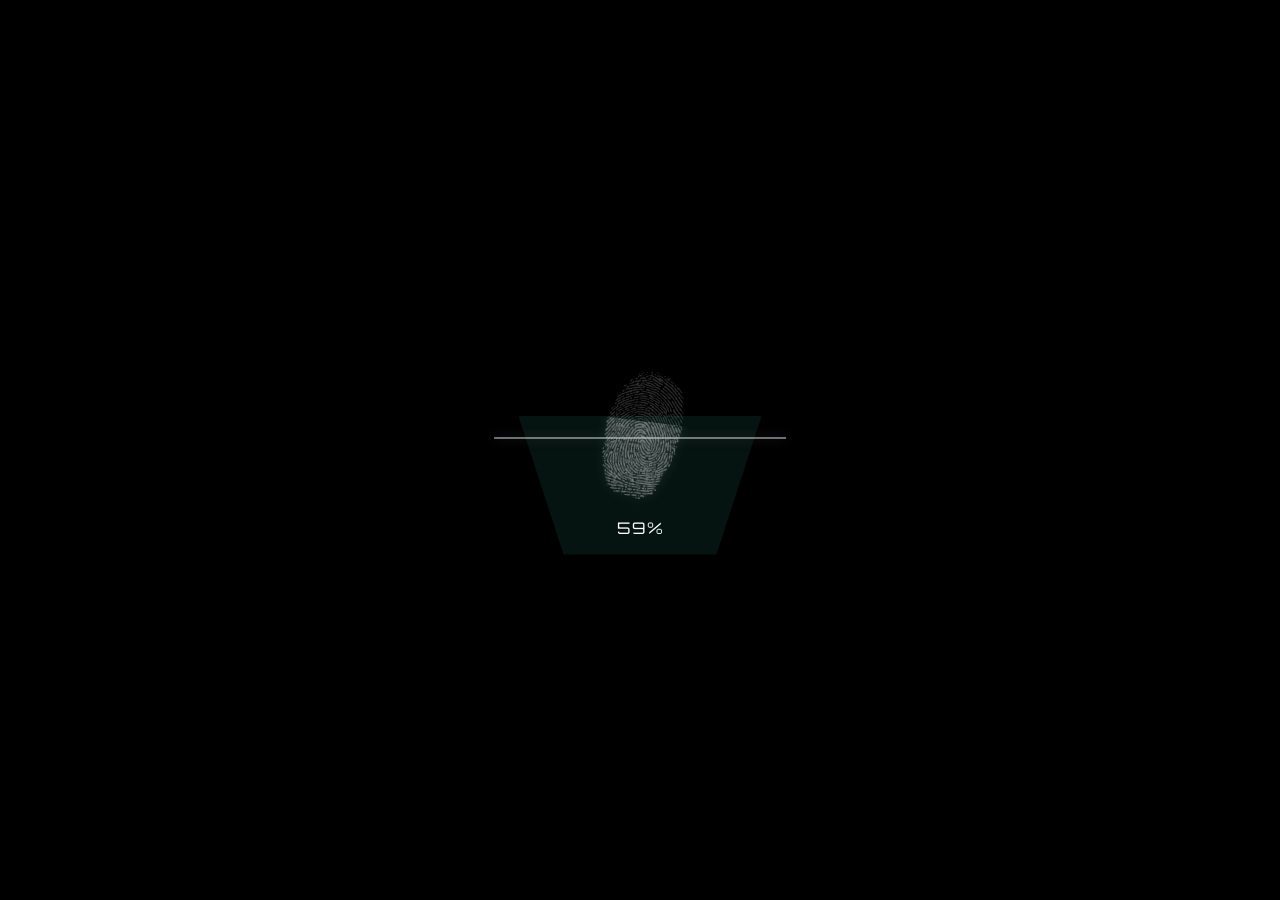
==== commit 9a6f7e1d: "Refine employee badge" ====
--- a/index.html
+++ b/index.html
@@ -8,7 +8,7 @@
     <link rel="preconnect" href="https://fonts.googleapis.com">
     <link rel="preconnect" href="https://fonts.gstatic.com" crossorigin>
     <link href="https://fonts.googleapis.com/css2?family=Inter:wght@400&family=Orbitron:wght@400;500&display=swap" rel="stylesheet">
-    <link rel="stylesheet" href="department-map.css?v=20260506-directional-hover-card">
+    <link rel="stylesheet" href="department-map.css?v=20260506-onboard-small-light">
   </head>
   <body>
     <div class="department-page">
@@ -133,6 +133,6 @@
     </div>
 
     <script src="cursor-glow.js?v=20260506-onboard-hover-target"></script>
-    <script src="department-map.js?v=20260506-directional-hover-card"></script>
+    <script src="department-map.js?v=20260506-onboard-click-zone"></script>
   </body>
 </html>
--- a/department-map.css
+++ b/department-map.css
@@ -39,14 +39,18 @@
 }
 
 .dept-nav {
+  position: relative;
   flex: 0 0 auto;
   display: flex;
   align-items: center;
-  justify-content: space-between;
-  padding: 20px clamp(24px, 4.17vw, 80px);
+  justify-content: center;
+  padding: 44px clamp(24px, 4.17vw, 80px);
 }
 
 .dept-logo {
+  position: absolute;
+  left: 50%;
+  transform: translateX(-50%);
   display: flex;
   align-items: center;
   gap: 48px;
@@ -67,7 +71,7 @@
 }
 
 .employee {
-  display: flex;
+  display: none;
   flex-direction: column;
   align-items: flex-start;
   gap: 4px;
@@ -455,15 +459,15 @@
   position: absolute;
   left: 50%;
   top: 48%;
-  z-index: 2;
+  z-index: 30;
   display: flex;
   align-items: center;
   justify-content: center;
-  width: 188px;
-  height: 28px;
-  padding: 0 12px;
+  width: 320px;
+  height: 96px;
+  padding: 0;
   overflow: hidden;
-  border: 1px solid rgba(255, 255, 255, 0.3);
+  border: 0;
   border-radius: 4px;
   background: transparent;
   color: var(--secondary);
@@ -485,17 +489,39 @@
 }
 
 .onboard-badge::before {
+  content: none;
+}
+
+.onboard-badge::after {
+  content: none;
+}
+
+.onboard-badge span {
+  position: relative;
+  z-index: 1;
+  display: inline-flex;
+  align-items: center;
+  justify-content: center;
+  width: 188px;
+  height: 28px;
+  overflow: hidden;
+  text-align: center;
+  pointer-events: none;
+  transform: scale(1);
+  transition: transform 220ms cubic-bezier(0.22, 1, 0.36, 1);
+}
+
+.onboard-badge span::before {
   content: "";
   position: absolute;
   inset: 0;
-  border-radius: inherit;
   background: linear-gradient(90deg, transparent, rgba(255, 255, 255, 0.08), transparent);
   opacity: 0;
   pointer-events: none;
   transform: translateX(-100%);
 }
 
-.onboard-badge::after {
+.onboard-badge span::after {
   content: "";
   position: absolute;
   left: -10%;
@@ -510,14 +536,6 @@
   pointer-events: none;
 }
 
-.onboard-badge span {
-  position: relative;
-  z-index: 1;
-  display: block;
-  text-align: center;
-  pointer-events: none;
-}
-
 .department-page.is-ready.is-onboarded .onboard-badge {
   opacity: 1;
   pointer-events: auto;
@@ -527,19 +545,31 @@
 }
 
 .department-page.is-ready.is-onboarded .onboard-badge::before {
+  animation: none;
+}
+
+.department-page.is-ready.is-onboarded .onboard-badge::after {
+  animation: none;
+}
+
+.department-page.is-ready.is-onboarded .onboard-badge span::before {
   animation: onboard-badge-light-sweep 1500ms cubic-bezier(0.22, 1, 0.36, 1) 1300ms both;
 }
 
-.department-page.is-ready.is-onboarded .onboard-badge::after {
+.department-page.is-ready.is-onboarded .onboard-badge span::after {
   animation: onboard-badge-scan 1300ms ease-in-out 900ms both;
 }
 
 .department-page.is-ready.is-onboarded .onboard-badge:focus-visible,
 .department-page.is-ready.is-onboarded .onboard-badge.is-hovered {
   outline: none;
-  border-color: rgba(255, 255, 255, 0.66);
-  box-shadow: 0 0 18px rgba(255, 255, 255, 0.1);
-  transform: translate(-50%, -50%) scale(1.06);
+  box-shadow: none;
+  transform: translate(-50%, -50%) scale(1);
+}
+
+.department-page.is-ready.is-onboarded .onboard-badge:focus-visible span,
+.department-page.is-ready.is-onboarded .onboard-badge.is-hovered span {
+  transform: scale(1.06);
 }
 
 .dept-mete {
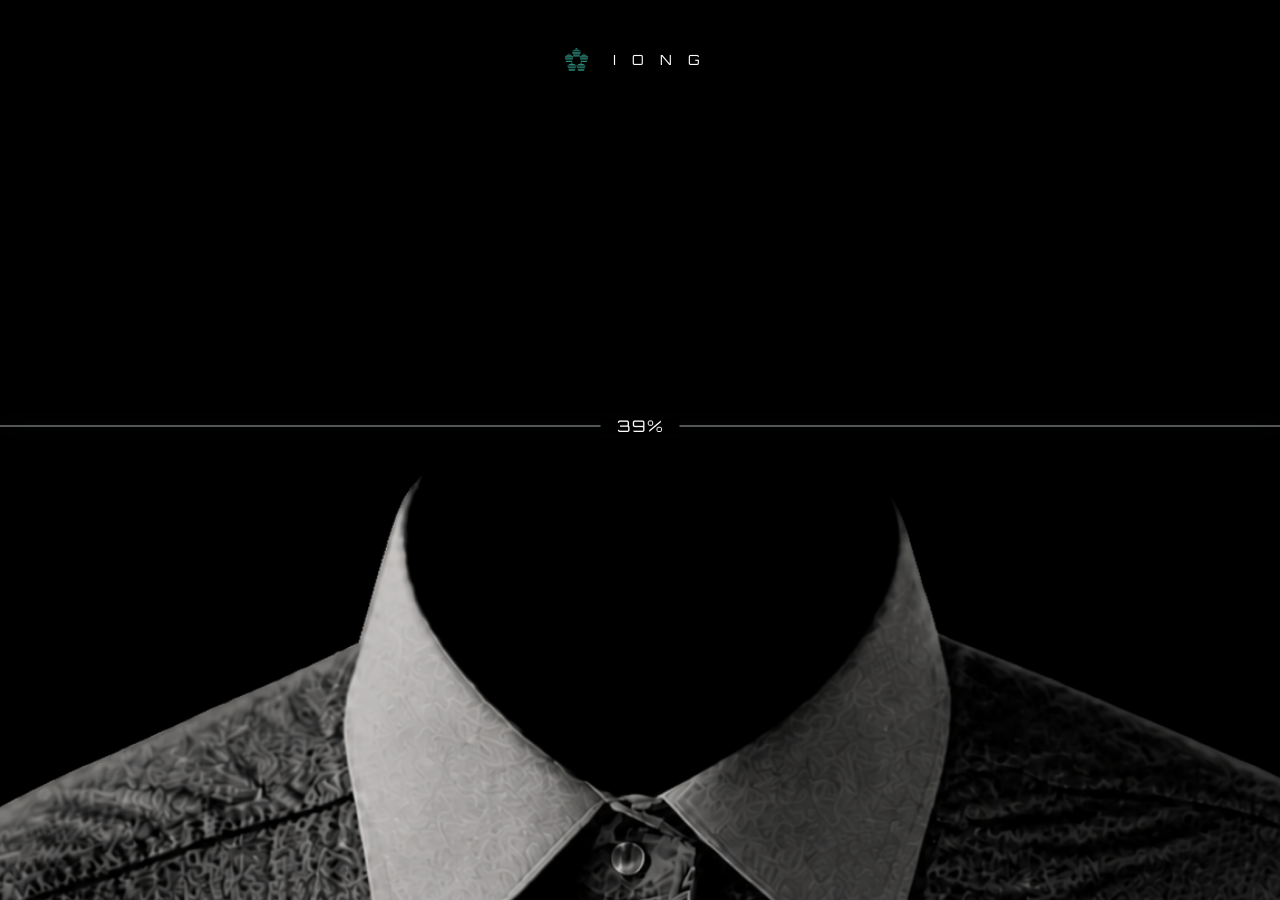
==== commit 8bf436c3: "Refine card and onboarding" ====
--- a/index.html
+++ b/index.html
@@ -8,7 +8,7 @@
     <link rel="preconnect" href="https://fonts.googleapis.com">
     <link rel="preconnect" href="https://fonts.gstatic.com" crossorigin>
     <link href="https://fonts.googleapis.com/css2?family=Inter:wght@400&family=Orbitron:wght@400;500&display=swap" rel="stylesheet">
-    <link rel="stylesheet" href="department-map.css?v=20260506-onboard-small-light">
+    <link rel="stylesheet" href="department-map.css?v=20260507-restricted-white">
   </head>
   <body>
     <div class="department-page">
@@ -91,21 +91,19 @@
       </aside>
 
       <div class="loading-overlay" data-loading>
-        <div class="loading-main">
-          <div class="loading-mark">
-            <div class="loading-shape-frame">
-              <div class="loading-complete-mask">
-                <img class="loading-pentagon-complete" src="assets/loading-pentagon-100.svg" alt="">
-              </div>
-              <div class="loading-fingerprint" aria-hidden="true">
-                <img src="assets/loading-fingerprint.png?v=20260505-loading-final" alt="">
-                <img class="loading-fingerprint-scan" src="assets/loading-fingerprint.png?v=20260505-loading-final" alt="">
-              </div>
-              <div class="loading-scan-line" aria-hidden="true"></div>
-            </div>
-            <p class="loading-percent"><span data-loading-percent>0</span>%</p>
+        <nav class="loading-face-nav" aria-hidden="true">
+          <img src="assets/subtract.svg" alt="">
+          <span>IONG</span>
+        </nav>
+        <div class="loading-scantrack" aria-hidden="true">
+          <div class="loading-scanrow">
+            <div class="loading-scanline"></div>
+            <p class="loading-face-percent"><span data-loading-percent>0</span>%</p>
             <p class="loading-verified">Verified</p>
           </div>
+        </div>
+        <div class="loading-figure" aria-hidden="true">
+          <img src="assets/loading-face-figure.png" alt="">
         </div>
       </div>
 
@@ -133,6 +131,6 @@
     </div>
 
     <script src="cursor-glow.js?v=20260506-onboard-hover-target"></script>
-    <script src="department-map.js?v=20260506-onboard-click-zone"></script>
+    <script src="department-map.js?v=20260507-face-scan"></script>
   </body>
 </html>
--- a/department-map.css
+++ b/department-map.css
@@ -44,7 +44,7 @@
   display: flex;
   align-items: center;
   justify-content: center;
-  padding: 44px clamp(24px, 4.17vw, 80px);
+  padding: 48px clamp(24px, 4.17vw, 80px);
 }
 
 .dept-logo {
@@ -53,7 +53,7 @@
   transform: translateX(-50%);
   display: flex;
   align-items: center;
-  gap: 48px;
+  gap: 24px;
   color: var(--secondary);
   text-decoration: none;
 }
@@ -118,7 +118,7 @@
 
 .map-stage {
   position: relative;
-  width: min(900px, 100%, calc((100vh - 230px) * 1.4516));
+  width: min(900px, 100%, calc((100vh - 238px) * 1.4516));
   max-height: 100%;
   aspect-ratio: 900 / 620;
   transform-style: preserve-3d;
@@ -130,36 +130,105 @@
   position: fixed;
   inset: 0;
   z-index: 80;
+  background: var(--background);
+  opacity: 1;
+  overflow: hidden;
+  transition: opacity 520ms cubic-bezier(0.22, 1, 0.36, 1), visibility 520ms cubic-bezier(0.22, 1, 0.36, 1);
+}
+
+.loading-overlay.is-done {
+  opacity: 0;
+  visibility: hidden;
+}
+
+.loading-face-nav {
+  position: absolute;
+  top: 0;
+  left: 50%;
+  transform: translateX(-50%);
+  z-index: 3;
   display: flex;
   align-items: center;
-  justify-content: center;
+  gap: 24px;
+  padding: 48px 0;
+}
+
+.loading-face-nav img {
+  width: 24px;
+  height: 23px;
+}
+
+.loading-face-nav span {
+  font-family: Orbitron, sans-serif;
+  font-size: 14px;
+  font-weight: 400;
+  line-height: 1;
+  letter-spacing: 16px;
+  color: var(--secondary);
+}
+
+.loading-figure {
+  position: absolute;
+  bottom: 0;
+  left: 0;
+  right: 0;
+  height: min(555px, 55vh);
+  z-index: 1;
+  pointer-events: none;
+}
+
+.loading-figure img {
+  display: block;
+  width: 100%;
+  height: 100%;
+  object-fit: cover;
+  object-position: center top;
+}
+
+.loading-scantrack {
+  position: absolute;
+  left: 0;
+  right: 0;
+  top: 46%;
+  z-index: 2;
+  transition: opacity 300ms ease;
+}
+
+.loading-overlay.is-morph .loading-scantrack {
+  opacity: 0;
+}
+
+.loading-scanrow {
+  position: relative;
+  height: 24px;
+  animation: face-scan-sweep 3s ease-in-out infinite alternate;
+}
+
+.loading-overlay.is-verified .loading-scanrow {
+  animation-play-state: paused;
+}
+
+.loading-scanline {
+  position: absolute;
+  left: 0;
+  right: 0;
+  top: 50%;
+  height: 1px;
+  transform: translateY(-50%);
+  background: rgba(232, 234, 235, 0.72);
+  box-shadow: 0 0 20px rgba(232, 234, 235, 0.2);
+}
+
+.loading-face-percent,
+.loading-verified {
+  position: absolute;
+  top: 50%;
+  left: 50%;
+  z-index: 1;
+  transform: translate(-50%, -50%);
+  margin: 0;
+  padding: 0 16px;
   background: var(--background);
-  opacity: 1;
-  transition: opacity 520ms cubic-bezier(0.22, 1, 0.36, 1), visibility 520ms cubic-bezier(0.22, 1, 0.36, 1);
-}
-
-.loading-overlay.is-done {
-  opacity: 0;
-  visibility: hidden;
-}
-
-.loading-main {
-  min-height: 100%;
-  width: 100%;
-  display: flex;
-  align-items: center;
-  justify-content: center;
-  transition: opacity 520ms cubic-bezier(0.22, 1, 0.36, 1);
-  will-change: opacity, transform;
-}
-
-.loading-overlay.is-done .loading-main {
-  opacity: 0;
-}
-
-.loading-percent,
-.loading-verified {
-  margin: 0;
   color: var(--secondary);
   font-family: Orbitron, sans-serif;
   font-size: 16px;
@@ -168,146 +237,26 @@
   letter-spacing: 2px;
   text-transform: uppercase;
   white-space: nowrap;
-}
-
-.loading-mark {
-  position: relative;
-  width: min(260px, 42vmin);
-  aspect-ratio: 1;
-  transform: translate3d(0, 0, 0) scale(1);
-  transform-origin: center;
-  transition: transform 980ms cubic-bezier(0.16, 1, 0.3, 1), opacity 520ms ease;
-  will-change: transform, opacity;
-}
-
-.loading-overlay.is-morph .loading-mark {
-  transform: translate3d(var(--loading-final-x, 0px), var(--loading-final-y, 0px), 0) scale(var(--loading-final-scale, 1));
-}
-
-.loading-overlay.is-morph .loading-percent {
-  opacity: 0;
   transition: opacity 220ms ease;
 }
 
-.loading-overlay.is-morph .loading-fingerprint,
-.loading-overlay.is-morph .loading-scan-line,
-.loading-overlay.is-morph .loading-verified {
-  opacity: 0;
-  transition: opacity 220ms ease;
-}
-
-.loading-shape-frame {
-  position: absolute;
-  inset: 0 2.45% 9.55%;
-}
-
-.loading-pentagon {
+.loading-verified {
+  opacity: 0;
+}
+
+.loading-overlay.is-verified .loading-face-percent {
+  opacity: 0;
+}
+
+.loading-overlay.is-verified .loading-verified {
+  opacity: 1;
+}
+
+.pentagon-map {
   position: absolute;
   inset: 0;
   width: 100%;
   height: 100%;
-  max-width: none;
-}
-
-.loading-complete-mask {
-  position: absolute;
-  left: 0;
-  bottom: 0;
-  width: 100%;
-  height: calc(var(--loading-progress, 0) * 1%);
-  overflow: hidden;
-  opacity: 0.72;
-}
-
-.loading-pentagon-complete {
-  position: absolute;
-  left: 0;
-  bottom: 0;
-  width: 100%;
-  height: var(--loading-shape-height, 100%);
-  max-width: none;
-}
-
-.loading-fingerprint {
-  position: absolute;
-  left: 50%;
-  top: 48%;
-  width: 42.25%;
-  height: 64.75%;
-  z-index: 2;
-  opacity: 0.46;
-  overflow: hidden;
-  transform: translate(-50%, -49%) rotate(7.13deg);
-  transition: opacity 180ms ease;
-}
-
-.loading-fingerprint img {
-  position: absolute;
-  top: 0;
-  left: 0;
-  width: 100%;
-  height: 100%;
-  max-width: none;
-  object-fit: contain;
-}
-
-.loading-fingerprint img:not(.loading-fingerprint-scan) {
-  opacity: 0.42;
-}
-
-.loading-fingerprint-scan {
-  opacity: 1;
-  clip-path: inset(calc(100% - var(--loading-progress, 0) * 1%) 0 0 0);
-  filter: drop-shadow(0 0 6px rgba(232, 234, 235, 0.48));
-}
-
-.loading-scan-line {
-  position: absolute;
-  left: 50%;
-  top: 50%;
-  z-index: 3;
-  width: 118%;
-  height: 1px;
-  background: rgba(232, 234, 235, 0.95);
-  box-shadow: 0 0 12px rgba(232, 234, 235, 0.34);
-  transform: translate(-50%, -50%);
-  transition: opacity 180ms ease;
-  animation: loading-scan-sweep 1.55s ease-in-out infinite alternate;
-}
-
-.loading-percent {
-  position: absolute;
-  left: 50%;
-  top: calc(50% + 30%);
-  opacity: 1;
-  transform: translate(-50%, -50%);
-  transition: opacity 180ms ease;
-}
-
-.loading-verified {
-  position: absolute;
-  left: 50%;
-  top: 50%;
-  opacity: 0;
-  transform: translate(-50%, -50%);
-  transition: opacity 220ms ease;
-}
-
-.loading-overlay.is-verified .loading-percent,
-.loading-overlay.is-verified .loading-fingerprint,
-.loading-overlay.is-verified .loading-scan-line {
-  opacity: 0 !important;
-}
-
-.loading-overlay.is-verified .loading-verified {
-  opacity: 1 !important;
-}
-
-.pentagon-map {
-  position: absolute;
-  inset: 0;
-  width: 100%;
-  height: 100%;
 }
 
 .pentagon-layer {
@@ -338,9 +287,13 @@
 }
 
 .pentagon-layer polygon {
-  fill: var(--primary);
-  fill-opacity: 0.1;
-}
+  fill: #ffffff;
+}
+
+.layer-one polygon { fill-opacity: 0.10; }
+.layer-two polygon { fill-opacity: 0.14; }
+.layer-three polygon { fill-opacity: 0.18; }
+.layer-four polygon { fill-opacity: 0.24; }
 
 .dept-label {
   position: absolute;
@@ -825,7 +778,10 @@
   position: relative;
   width: min(1200px, calc(100vw - 48px), calc((100vh - 48px) * 1.5));
   aspect-ratio: 1200 / 800;
-  border: 1px solid var(--primary);
+  border: 1px solid rgba(255, 255, 255, 0.3);
+  box-shadow:
+    0 0 0 1px rgba(255, 255, 255, 0.04),
+    0 0 24px rgba(255, 255, 255, 0.08);
   background: var(--background);
   overflow: hidden;
   transform: scale(0.96);
@@ -879,7 +835,7 @@
   width: clamp(32px, 3.333vw, 40px);
   height: clamp(32px, 3.333vw, 40px);
   padding: 0;
-  border: 1px solid var(--primary);
+  border: 1px solid #ffffff;
   border-radius: 4px;
   background: transparent;
   overflow: hidden;
@@ -889,7 +845,7 @@
 
 .restricted-close:hover,
 .restricted-close:focus-visible {
-  background: rgba(42, 138, 122, 0.16);
+  background: rgba(255, 255, 255, 0.08);
   outline: none;
 }
 
@@ -901,6 +857,7 @@
   height: 12.5px;
   max-width: none;
   transform: translate(-50%, -50%);
+  filter: brightness(0) invert(1);
 }
 
 .restricted-content {
@@ -964,20 +921,13 @@
   }
 }
 
-@keyframes loading-scan-sweep {
-  0% {
-    top: 22%;
-    opacity: 0.36;
-  }
-
-  12%,
-  88% {
-    opacity: 1;
-  }
-
-  100% {
-    top: 78%;
-    opacity: 0.42;
+@keyframes face-scan-sweep {
+  from {
+    transform: translateY(-80px);
+  }
+
+  to {
+    transform: translateY(80px);
   }
 }
 
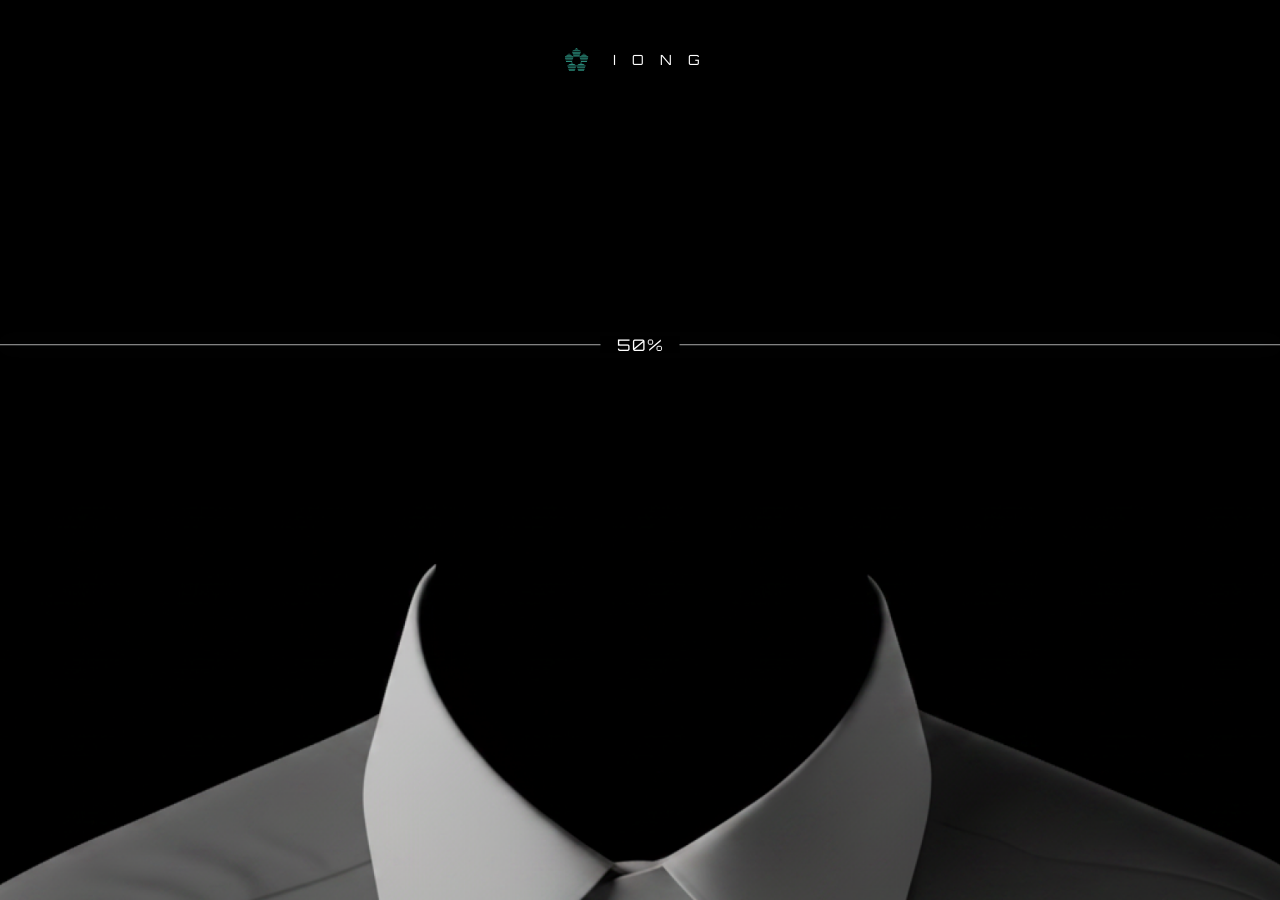
==== commit 7b96f4f9: "Refine onboarding" ====
--- a/index.html
+++ b/index.html
@@ -48,21 +48,9 @@
           </button>
           <button class="dept-label dept-lic" data-dept="lic" type="button">
             <span data-type-dept="lic">LÍC ANALYTICS</span><span class="cursor is-hidden" data-cursor="lic">|</span>
-            <span class="dept-hover-preview dept-hover-lock" aria-hidden="true">
-              <span class="dept-lock-icon">
-                <img class="dept-lock-body" src="assets/lock-body.svg" alt="">
-                <img class="dept-lock-keyhole" src="assets/lock-keyhole.svg" alt="">
-              </span>
-            </span>
           </button>
           <button class="dept-label dept-lif" data-dept="lif" type="button">
             <span data-type-dept="lif">LIF CONTINUITY</span><span class="cursor is-hidden" data-cursor="lif">|</span>
-            <span class="dept-hover-preview dept-hover-lock" aria-hidden="true">
-              <span class="dept-lock-icon">
-                <img class="dept-lock-body" src="assets/lock-body.svg" alt="">
-                <img class="dept-lock-keyhole" src="assets/lock-keyhole.svg" alt="">
-              </span>
-            </span>
           </button>
           <button class="dept-label dept-hael" data-dept="hael" type="button">
             <span data-type-dept="hael">HÆL INTELLIGENCE</span><span class="cursor is-hidden" data-cursor="hael">|</span>
@@ -88,9 +76,14 @@
         <p class="department-detail-copy" data-detail-copy>
           Mete Systems collects and processes nutritional materials into daily sachets. It reduces waste and meets safety standards. The exact composition is not shared, and most processes are not visible to the public.
         </p>
+        <div class="department-detail-restricted-copy" data-detail-restricted-copy hidden>
+          <p class="department-detail-restricted-heading">Access restricted</p>
+          <p class="department-detail-restricted-body">Your clearance level does not permit access to this section.</p>
+        </div>
       </aside>
 
       <div class="loading-overlay" data-loading>
+        <canvas class="nodes-canvas" data-nodes-canvas aria-hidden="true"></canvas>
         <nav class="loading-face-nav" aria-hidden="true">
           <img src="assets/subtract.svg" alt="">
           <span>IONG</span>
--- a/department-map.css
+++ b/department-map.css
@@ -146,7 +146,7 @@
   top: 0;
   left: 50%;
   transform: translateX(-50%);
-  z-index: 3;
+  z-index: 4;
   display: flex;
   align-items: center;
   gap: 24px;
@@ -172,7 +172,7 @@
   bottom: 0;
   left: 0;
   right: 0;
-  height: min(555px, 55vh);
+  height: min(460px, 44vh);
   z-index: 1;
   pointer-events: none;
 }
@@ -189,24 +189,16 @@
   position: absolute;
   left: 0;
   right: 0;
-  top: 46%;
-  z-index: 2;
+  top: 20vh;
+  z-index: 3;
   transition: opacity 300ms ease;
-}
-
-.loading-overlay.is-morph .loading-scantrack {
-  opacity: 0;
 }
 
 .loading-scanrow {
   position: relative;
   height: 24px;
-  animation: face-scan-sweep 3s ease-in-out infinite alternate;
-}
-
-.loading-overlay.is-verified .loading-scanrow {
-  animation-play-state: paused;
-}
+}
+
 
 .loading-scanline {
   position: absolute;
@@ -250,6 +242,19 @@
 
 .loading-overlay.is-verified .loading-verified {
   opacity: 1;
+}
+
+.nodes-canvas {
+  position: absolute;
+  inset: 0;
+  width: 100%;
+  height: 100%;
+  z-index: 2;
+  pointer-events: none;
+}
+
+.nodes-canvas.is-morphing {
+  transform: scale(var(--nodes-final-scale, 0.3));
 }
 
 .pentagon-map {
@@ -613,6 +618,20 @@
   --detail-y: -50%;
 }
 
+.department-detail-overlay.is-from-lic {
+  --detail-left: calc(50% + min(28vw, 360px));
+  --detail-top: 76%;
+  --detail-x: -50%;
+  --detail-y: -100%;
+}
+
+.department-detail-overlay.is-from-lif {
+  --detail-left: calc(50% - min(28vw, 360px));
+  --detail-top: 76%;
+  --detail-x: -50%;
+  --detail-y: -100%;
+}
+
 .department-detail-heading {
   position: absolute;
   left: 55px;
@@ -651,7 +670,7 @@
   height: 403px;
 }
 
-.department-detail-media img {
+.department-detail-media > img {
   width: 100%;
   height: 100%;
   max-width: none;
@@ -661,6 +680,7 @@
 .department-detail-media > img[hidden] {
   display: none;
 }
+
 
 .department-detail-media.is-mete {
   left: 55px;
@@ -701,11 +721,11 @@
 }
 
 .department-detail-media.is-locked {
-  left: 70px;
-  top: 140px;
-  width: 166px;
-  height: 166px;
-  border: 1px solid rgba(42, 138, 122, 0.38);
+  left: 55px;
+  top: 115px;
+  width: 160px;
+  height: 208px;
+  overflow: hidden;
   border-radius: 4px;
 }
 
@@ -751,6 +771,39 @@
   line-height: 1.18;
   letter-spacing: 0;
   transform: none;
+}
+
+.department-detail-restricted-copy {
+  position: absolute;
+  left: 258px;
+  top: 50%;
+  width: 321px;
+  display: flex;
+  flex-direction: column;
+  gap: 24px;
+  transform: translateY(calc(-50% + 18px));
+}
+
+.department-detail-restricted-copy[hidden] {
+  display: none;
+}
+
+.department-detail-restricted-heading,
+.department-detail-restricted-body {
+  margin: 0;
+  color: var(--secondary);
+  line-height: 1;
+}
+
+.department-detail-restricted-heading {
+  font-size: 16px;
+  letter-spacing: 2px;
+}
+
+.department-detail-restricted-body {
+  font-size: 14px;
+  letter-spacing: 0;
+  line-height: 1.18;
 }
 
 .restricted-overlay {
@@ -923,11 +976,11 @@
 
 @keyframes face-scan-sweep {
   from {
-    transform: translateY(-80px);
+    transform: translateY(0);
   }
 
   to {
-    transform: translateY(80px);
+    transform: translateY(40vh);
   }
 }
 
